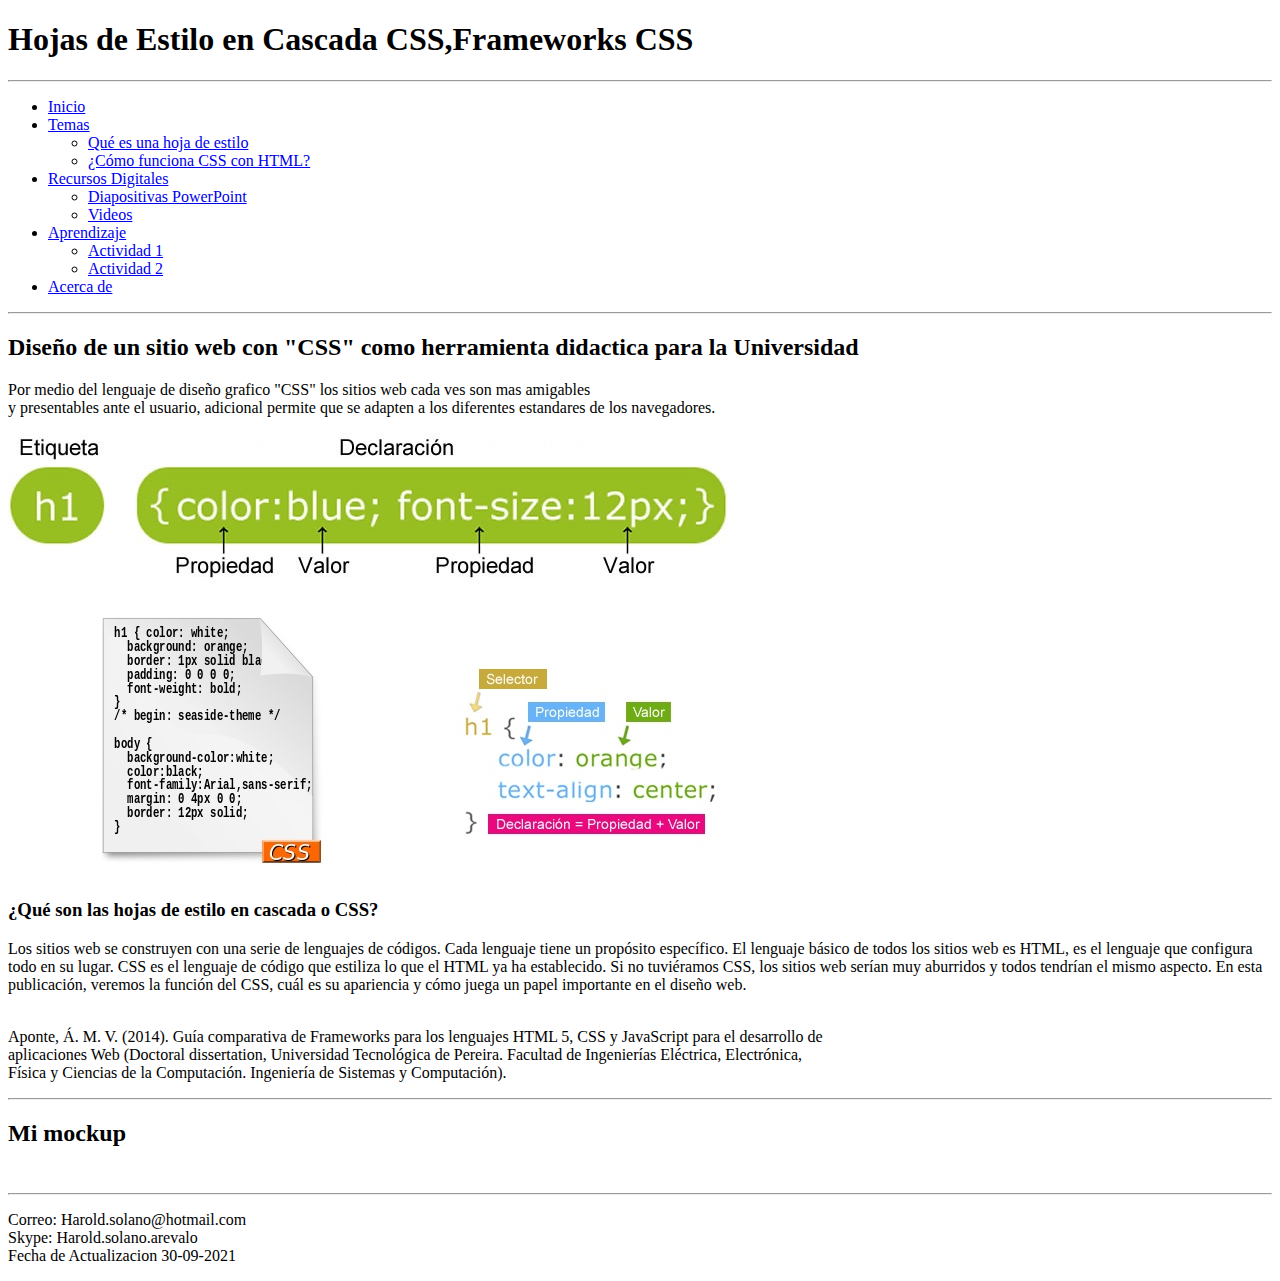
==== Fase2/design.html @ 18a86bc7 "Fase2" ====
<!DOCTYPE html>
<html lang="es">
    <head>
        <meta charset="utf-8" />
        <title>Document!</title>
    </head>
    <body>

<header>
    <h1>Hojas de Estilo en Cascada CSS,Frameworks CSS</h1>
</header>
<hr>

<!-- start nav -->
<nav id="menu">
<!-- start menu -->

    <ul>
        <li><a href="#">Inicio</a> </li>

        <li><a href="#">Temas</a>
            <ul>
                <li><a href="#">Qué es una hoja de estilo</a></li>
                <li><a href="#">¿Cómo funciona CSS con HTML?</a></li>
            </ul>
    </li>
        <li><a href="#">Recursos Digitales</a>
            <ul>
                <li><a href="#">Diapositivas PowerPoint</a></li>
                <li><a href="#">Videos</a></li>
            </ul>
    </li>
        <li><a href="#">Aprendizaje</a>
            <ul>
                <li><a href="#">Actividad 1</a></li>
                <li><a href="#">Actividad 2</a></li>
            </ul>
    </li>
        <li><a href="#">Acerca de</a></li>  
    </ul>
</nav>
<hr>    
<main>
    <section>
        <H2>Diseño de un sitio web con "CSS" como herramienta didactica para la Universidad</H2>
        <p> Por medio del lenguaje de diseño grafico "CSS" los sitios web cada ves son mas amigables <br>
            y presentables ante el usuario, adicional permite que se adapten a los diferentes estandares de los navegadores. </br>
        </p>

        <article>

            <img src="Img/css.jpeg" alt="">
            <h3>¿Qué son las hojas de estilo en cascada o CSS?</h3>
            <p>
                Los sitios web se construyen con una serie de lenguajes de códigos. 
                Cada lenguaje tiene un propósito específico. El lenguaje básico de todos los 
                sitios web es HTML, es el lenguaje que configura todo en su lugar. CSS es el lenguaje de código 
                que estiliza lo que el HTML ya ha establecido. Si no tuviéramos CSS, los sitios web serían muy aburridos 
                y todos tendrían el mismo aspecto. En esta publicación, veremos la función del CSS, cuál es su apariencia
                y cómo juega un papel importante en el diseño web.<br>
                <br>
                <p> Aponte, Á. M. V. (2014). Guía comparativa de Frameworks para los lenguajes HTML 5, CSS y JavaScript para el desarrollo de<br>
                aplicaciones Web (Doctoral dissertation, Universidad Tecnológica de Pereira. Facultad de Ingenierías Eléctrica, Electrónica, <br>
                Física y Ciencias de la Computación. Ingeniería de Sistemas y Computación).</br></p>

            </p>
        </article>
    </section>
</main>
<hr> 
<h2>Mi mockup</h2>
<img src="img" alt="">
        <hr>
        
        <footer>
            <p>Correo: Harold.solano@hotmail.com <br>
               Skype: Harold.solano.arevalo <br>
               Fecha de Actualizacion 30-09-2021 </br>
           </p>
        </footer>

  



    
</body>
</html>
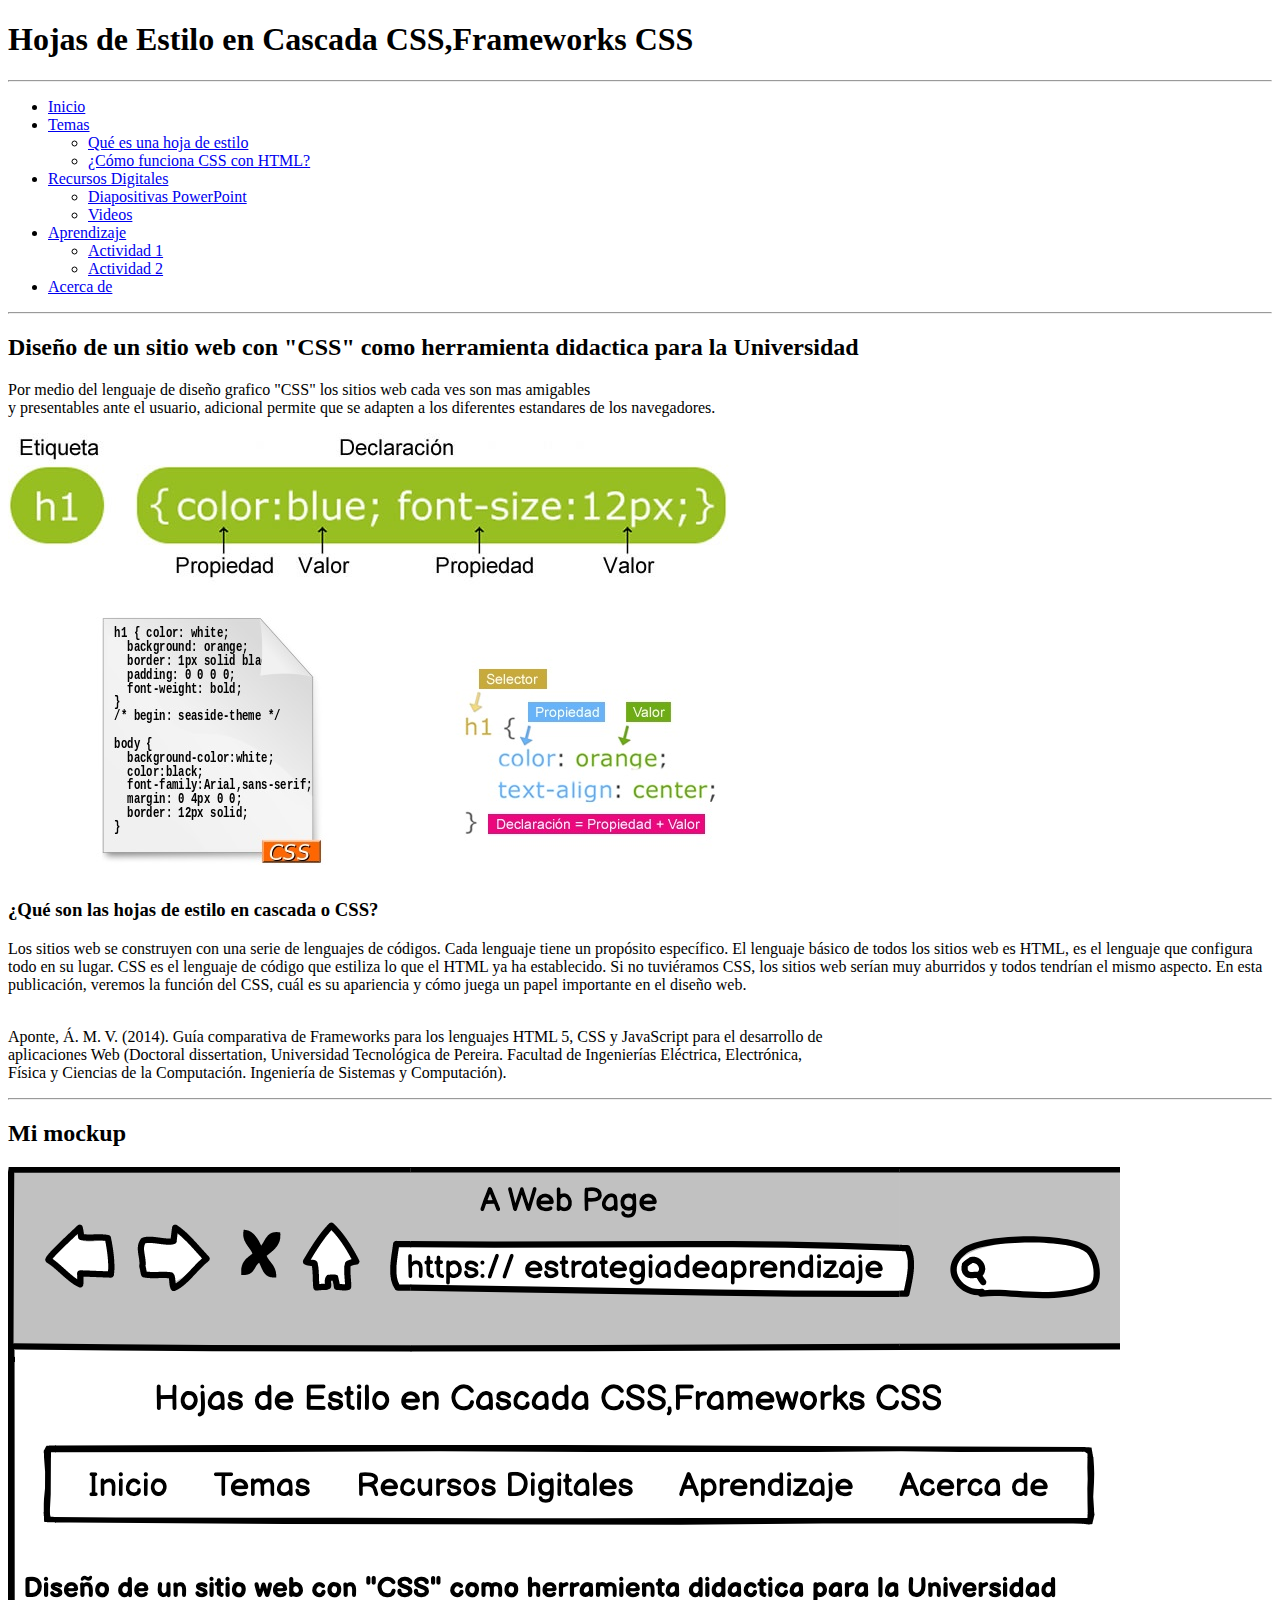
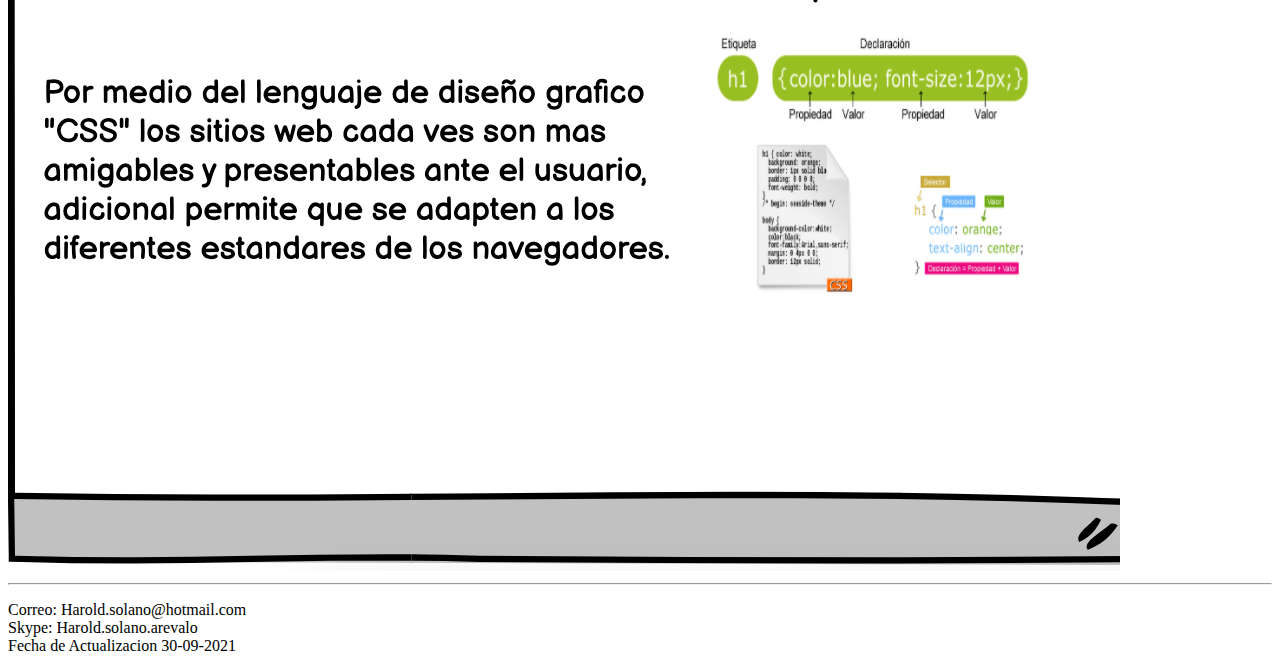
==== commit 119d14d9: "Actualizacion" ====
--- a/Fase2/design.html
+++ b/Fase2/design.html
@@ -69,7 +69,7 @@
 </main>
 <hr> 
 <h2>Mi mockup</h2>
-<img src="img" alt="">
+<img src="Img/Mockup.png" alt="">
         <hr>
         
         <footer>
